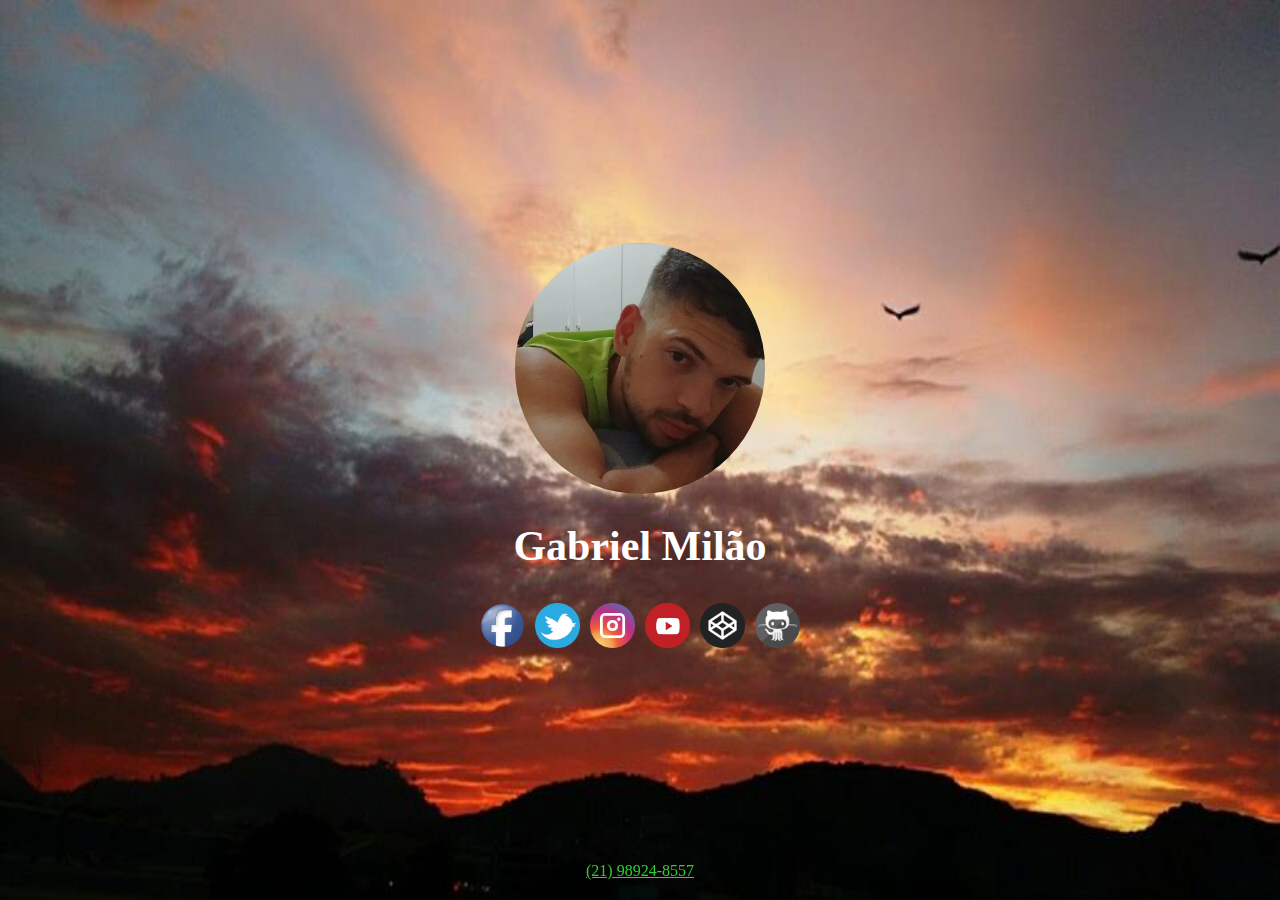
==== Gabriel.io/index.html @ 84e2904b "inicio" ====
<!DOCTYPE html>
<html lang="pt-br">
	<head>
		<meta charset="utf-8">
		<meta name="viewport" content="width=device-width, initial-scale=1.0">
		<link rel="shortcut icon" href="gabriel.jpg">
		<title>Gabriel Milão</title>
		<link rel="stylesheet" href="style.css">
		<!-- <link rel="stylesheet" href="gabriel.jpg"> -->

	</head>
	<body>
		<!-- <img class="capa" src="capa.jpg"> -->
		<main>
			<section>
				<img class="foto" src=perfil.jpg alt="minha foto">
				<h1>Gabriel Milão</h1>
				<div>
					<a href="https://www.facebook.com/gabriel.milao012">
						<img class="icon" src=face.png alt="facebook">
					</a>
					<a href="https://twitter.com/GabrielMilao">
						<img class="icon" src="twitter.png" alt="twitter">
					</a>
					<a href="https://www.instagram.com/gabriel.milao/">
						<img class="icon" src="insta.png" alt="instagram">
					</a>
					<a href="https://www.youtube.com/user/GabrielMilao">
						<img class="icon" src="youtube.png" alt="youtube">
					</a>
					<a href="http://codepen.io/GabrielMilao/">
						<img class="icon" src="codepen.png" alt="codepen">
					</a>
					<a href="https://github.com/GabrielMilao">
						<img class="icon" src="git.png" alt="github">
					</a>
				</div>			
			</section>
		</main>
	</body>
	<footer>
		<a href="https://www.facebook.com/gabriel.milao012"> (21) 98924-8557</a>  
	</footer>
</html>
---- Gabriel.io/style.css ----
*,*:before,*:after{
	box-sizing: border-box;
	position: relative;
}

html, body {
	display: flex;
	/*flex-direction: column;*/
	justify-content: center;
	align-items: center;
	/*background: #333;*/
	/*width: 100%;*/
	/*height: 100%;*/
	margin: 0;
	padding: 0;
}
body {
	background-image: url(capa6.jpg);
	background-repeat: no-repeat;
	background-size: 100% 100%;
	/*width: 100%;*/
	height: 100vh;
	/*margin: 0;*/
}

main {
	/*width: 70%;*/
	display: flex;
	justify-content: center;
	align-items: center;
}
section {
	/*width: 70%;*/
	display: flex;
	align-items: center;
	justify-content: center;
	flex-direction: column;
	color: #00f;
}

.foto {
	width: 35%;
	/*height: 300px;*/
	border-radius:50%;
	animation: movimento 5s linear 3s infinite alternate;
	
}

/*@media (max-width: 640px){
	.foto {
		animation: movimento 5s linear 2s infinite alternate;
	}
}*/
@keyframes movimento {
	from{left: -500px;}
	to{left: 500px;}
}



h1 {
	font-size: 88px;
	color: #FFF;	
	/*animation: move 6s linear 0s infinite alternate;*/
	position: relative;
	/*transform-style: preserve-3d;*/
	/*animation-name: pisca 2s infinite linear;	 */
	animation: pisca 5s linear 3s infinite alternate;
	
}
@keyframes pisca {
	50% {color: green}
	30% {color: blue}
  40% {transform: translatey (-50px)}
}

@media (max-width: 640px){
	{
		h1
	}
}
div {
	display: flex;
	justify-content: center;
	align-items: center;
}

div a {
	padding: 5px;
}

.icon {
	width: 40px;
	animation: rodar 5s linear 2s infinite alternate;
}
	
	@-webkit-keyframes rodar {
        from {
            -webkit-transform:rotate(0deg);
        }
        to {
            -webkit-transform:rotate(360deg);
        }
    }
footer {
	position: fixed;
	bottom: 0;
	color: white;
}

footer a {
	color: #32CD32;
}

@media (max-width: 640px){
	.foto{
		width: 50%;
	}
	@keyframes movimento{
		0%{top: 0; left: 0;}
		25%{top: -40px; left:-50px;}
		50%{top: -80px; left: 0;}
		75%{top: -40px; left: 50px;}
		100%{top: 0; left: 0;}
	}
	}
	
	h1 {
		font-size: 42px;
	}
	@keyframes mov {
		from{top: -115px;}
		to{top: 46px;}
	}
	/*@keyframes pisca {
 		 50% {background: red}
 		 40% {transform: translatey (-50px)}*/
	.icon {
		width: 45px;
	}

	/*div a {
		padding: 50px;
	}
*/
	footer {
		bottom: 20px;
	}

}
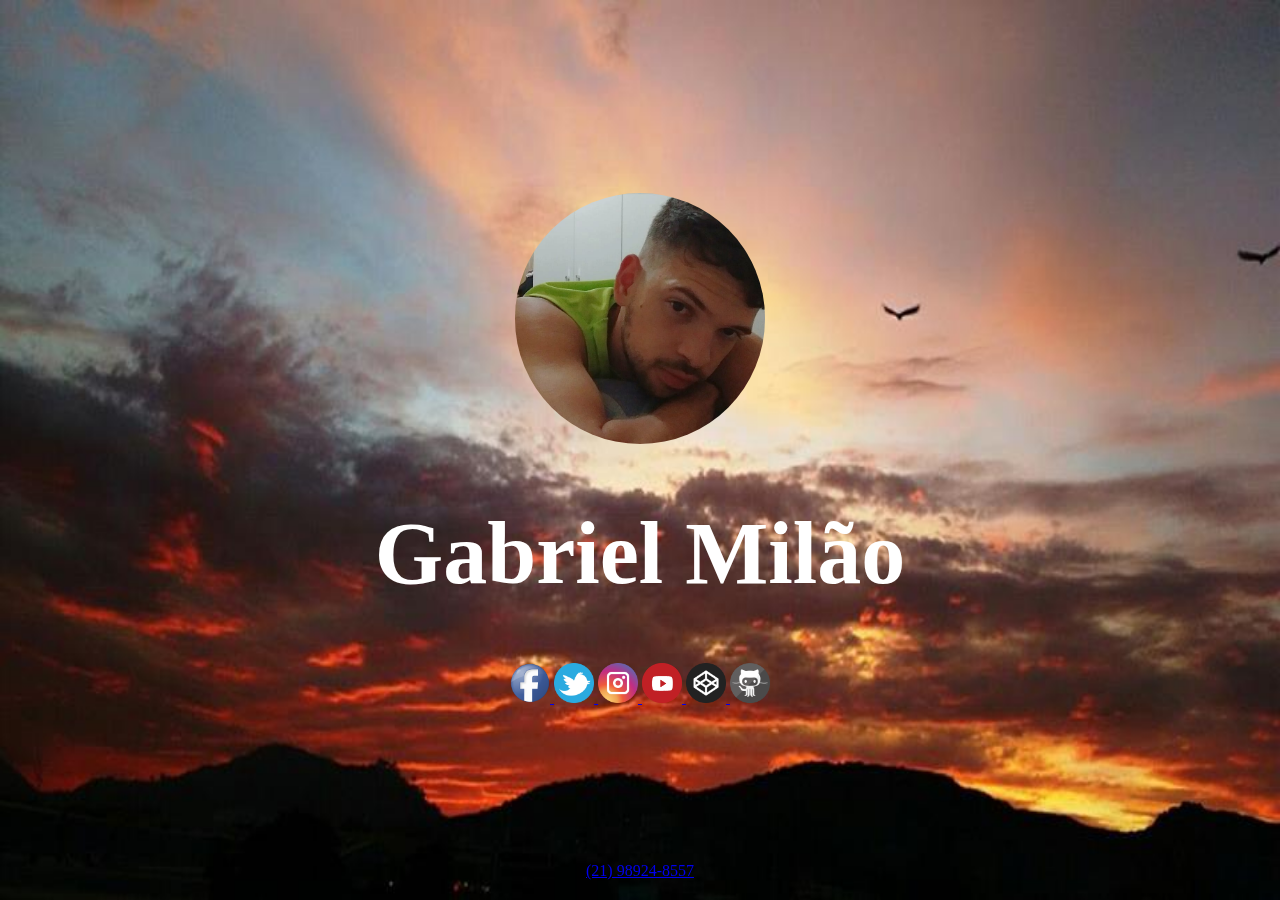
==== commit f58a61d7: "iniciando" ====
--- a/Gabriel.io/index.html
+++ b/Gabriel.io/index.html
@@ -1,16 +1,14 @@
 <!DOCTYPE html>
 <html lang="pt-br">
 	<head>
+		<title>Gabriel Milão</title>
 		<meta charset="utf-8">
 		<meta name="viewport" content="width=device-width, initial-scale=1.0">
 		<link rel="shortcut icon" href="gabriel.jpg">
-		<title>Gabriel Milão</title>
 		<link rel="stylesheet" href="style.css">
-		<!-- <link rel="stylesheet" href="gabriel.jpg"> -->
-
+		
 	</head>
 	<body>
-		<!-- <img class="capa" src="capa.jpg"> -->
 		<main>
 			<section>
 				<img class="foto" src=perfil.jpg alt="minha foto">
--- a/Gabriel.io/style.css
+++ b/Gabriel.io/style.css
@@ -1,16 +1,7 @@
-*,*:before,*:after{
-	box-sizing: border-box;
-	position: relative;
-}
-
-html, body {
+body {
 	display: flex;
-	/*flex-direction: column;*/
 	justify-content: center;
 	align-items: center;
-	/*background: #333;*/
-	/*width: 100%;*/
-	/*height: 100%;*/
 	margin: 0;
 	padding: 0;
 }
@@ -18,134 +9,37 @@
 	background-image: url(capa6.jpg);
 	background-repeat: no-repeat;
 	background-size: 100% 100%;
-	/*width: 100%;*/
 	height: 100vh;
-	/*margin: 0;*/
 }
-
-main {
-	/*width: 70%;*/
-	display: flex;
-	justify-content: center;
-	align-items: center;
-}
-section {
-	/*width: 70%;*/
+section{
 	display: flex;
 	align-items: center;
 	justify-content: center;
 	flex-direction: column;
 	color: #00f;
 }
-
 .foto {
 	width: 35%;
-	/*height: 300px;*/
-	border-radius:50%;
-	animation: movimento 5s linear 3s infinite alternate;
-	
+	border-radius:50%;	
 }
-
-/*@media (max-width: 640px){
-	.foto {
-		animation: movimento 5s linear 2s infinite alternate;
-	}
-}*/
-@keyframes movimento {
-	from{left: -500px;}
-	to{left: 500px;}
-}
-
-
-
 h1 {
 	font-size: 88px;
 	color: #FFF;	
-	/*animation: move 6s linear 0s infinite alternate;*/
-	position: relative;
-	/*transform-style: preserve-3d;*/
-	/*animation-name: pisca 2s infinite linear;	 */
-	animation: pisca 5s linear 3s infinite alternate;
-	
+	position:relative;
+	animation: pisca 5s linear 3s infinite alternate;	
 }
 @keyframes pisca {
 	50% {color: green}
 	30% {color: blue}
   40% {transform: translatey (-50px)}
 }
-
-@media (max-width: 640px){
-	{
-		h1
-	}
-}
-div {
-	display: flex;
-	justify-content: center;
-	align-items: center;
-}
-
-div a {
-	padding: 5px;
-}
-
 .icon {
 	width: 40px;
-	animation: rodar 5s linear 2s infinite alternate;
 }
 	
-	@-webkit-keyframes rodar {
-        from {
-            -webkit-transform:rotate(0deg);
-        }
-        to {
-            -webkit-transform:rotate(360deg);
-        }
-    }
 footer {
 	position: fixed;
-	bottom: 0;
-	color: white;
-}
-
-footer a {
+	bottom: 20px;
 	color: #32CD32;
-}
-
-@media (max-width: 640px){
-	.foto{
-		width: 50%;
 	}
-	@keyframes movimento{
-		0%{top: 0; left: 0;}
-		25%{top: -40px; left:-50px;}
-		50%{top: -80px; left: 0;}
-		75%{top: -40px; left: 50px;}
-		100%{top: 0; left: 0;}
-	}
-	}
-	
-	h1 {
-		font-size: 42px;
-	}
-	@keyframes mov {
-		from{top: -115px;}
-		to{top: 46px;}
-	}
-	/*@keyframes pisca {
- 		 50% {background: red}
- 		 40% {transform: translatey (-50px)}*/
-	.icon {
-		width: 45px;
-	}
-
-	/*div a {
-		padding: 50px;
-	}
-*/
-	footer {
-		bottom: 20px;
-	}
-
-}
-
+}